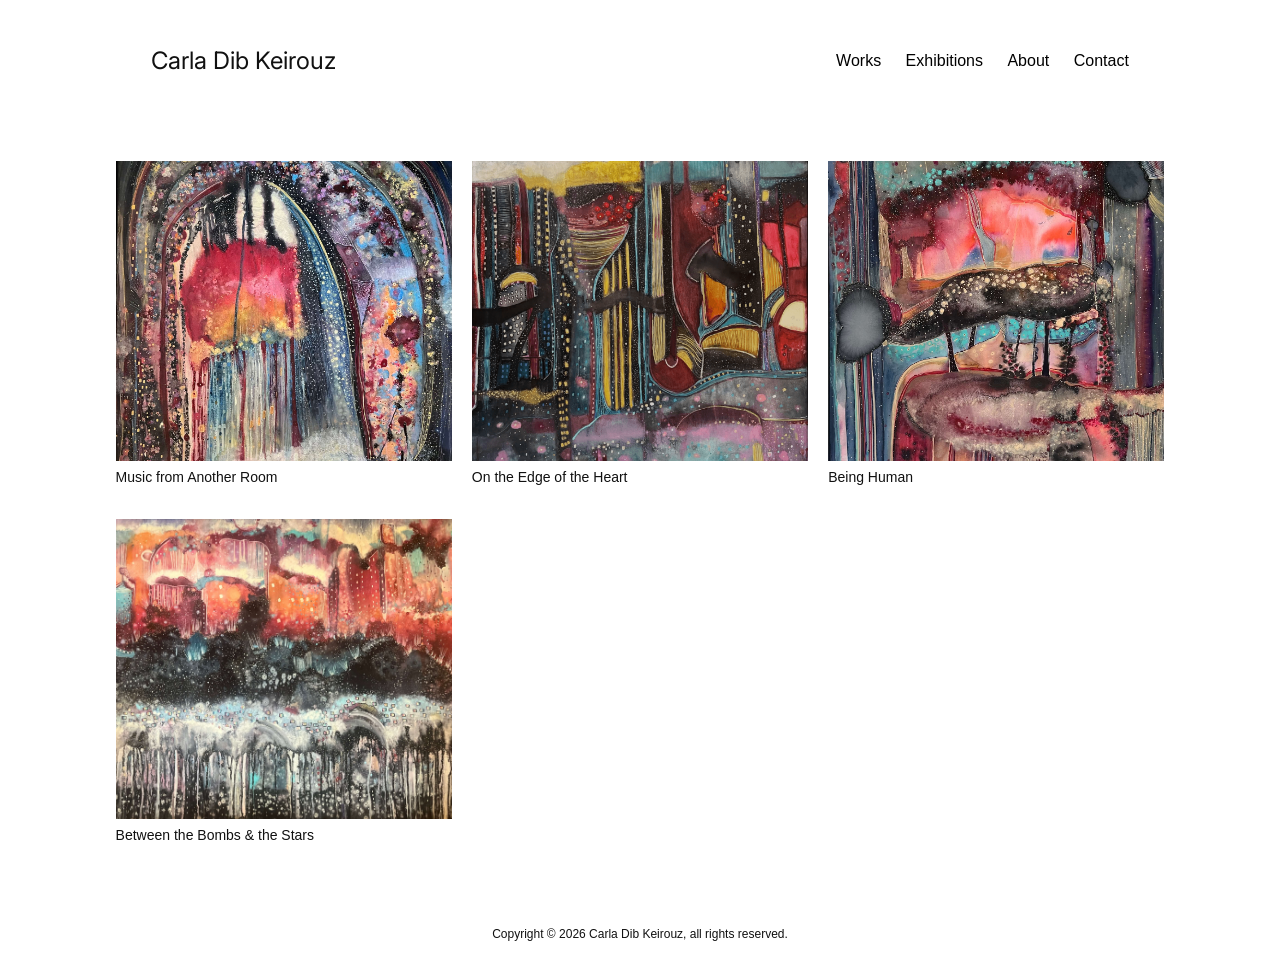
==== index.html @ 70a0453f "initial commit" ====
<!DOCTYPE html>
<html lang="en">
<head>
    <meta charset="UTF-8">
    <meta name="viewport" content="width=device-width, initial-scale=1.0">
    
    <!-- SEO Meta Tags -->
    <title>Carla Dib Keirouz | Artist</title>
    <meta name="description" content="Explore the emotional and vibrant artwork of Carla Dib Keirouz, a contemporary artist specializing in watercolor and mixed media. Discover her studio, exhibitions, and collect her works.">
    <meta name="keywords" content="Carla Dib Keirouz, contemporary artist, watercolor art, mixed media, painting, art portfolio, exhibitions, collect artwork, emotional art">
    <meta name="author" content="Carla Dib Keirouz">

    <!-- Open Graph for Social Sharing -->
    <meta property="og:title" content="Carla Dib Keirouz | Contemporary Artist & Painter">
    <meta property="og:description" content="Discover Carla Dib Keirouz's emotional and vibrant watercolor and mixed media artwork. Explore her portfolio, studio, and collect her creations.">
    <meta property="og:image" content="https://yourdomain.com/og-image.jpg">
    <meta property="og:type" content="website">
    <meta property="og:url" content="https://yourdomain.com">

    <!-- Twitter Card -->
    <meta name="twitter:card" content="summary_large_image">
    <meta name="twitter:title" content="Carla Dib Keirouz | Contemporary Artist & Painter">
    <meta name="twitter:description" content="Explore the emotional and vibrant artwork of Carla Dib Keirouz.">
    <meta name="twitter:image" content="https://yourdomain.com/og-image.jpg">

    <!-- Fonts & Styles -->
    <link rel="preconnect" href="https://fonts.googleapis.com">
    <link rel="preconnect" href="https://fonts.gstatic.com" crossorigin>
    <link href="https://fonts.googleapis.com/css2?family=Inter:wght@400;700&display=swap" rel="stylesheet">
    <link rel="stylesheet" href="https://cdn.jsdelivr.net/npm/swiper@10/swiper-bundle.min.css">
    <link rel="stylesheet" href="css/style.css">
</head>




<body>
	<header>
  <h1 class="logo">Carla Dib Keirouz</h1>

  <nav>
    <a href="index.html">Works</a>
	<a href="exhib.html">Exhibitions</a>
    <a href="about.html">About</a>
    <a href="contact.html">Contact</a>
  </nav>
</header>

<main>

<section class="gallery">

<div class="gallery-item">
  <img src="images/Music from another room.jpeg" class="gallery-img">
  <p class="title">Music from Another Room</p>
</div>

<div class="gallery-item">
  <img src="images/On the edge of the heart.png" class="gallery-img">
  <p class="title">On the Edge of the Heart</p>
</div>

<div class="gallery-item">
  <img src="images/Being Human.jpeg" class="gallery-img">
  <p class="title">Being Human</p>
</div>

<div class="gallery-item">
  <img src="images/Between the bombs & the stars.jpeg" class="gallery-img">
  <p class="title">Between the Bombs & the Stars</p>
</div>



</section>

</main>

<footer>
Copyright © 2026 Carla Dib Keirouz, all rights reserved.
</footer>

<div id="lightbox">
  <span id="close">&times;</span>
  <img id="lightbox-img">
</div>
<script src="js/script.js"></script>

</body>
</html>
---- css/style.css ----
html, body {
  height: 100%;           /* full height */
  margin: 0;              /* remove default margin */
}

body{
  font-family: "Helvetica Neue", Arial, sans-serif;
  color: #111111;
  display: flex;
  flex-direction: column;
  /*font-family: Helvetica, Arial, sans-serif;*/
  margin:0;
  background:white;
  padding-left:2cm;   /* extra left margin */
  padding-right:2cm;  /* extra right margin */
}

header{
  display:flex;
  justify-content:space-between;
  align-items:center;
  padding:30px 2cm;  /* 30px top/bottom, 2cm left/right */
}

main, .about, .exhibitions {
  flex: 1;  /* takes remaining space, pushes footer to bottom */
}

.logo{
  font-size:24px;
  font-family: "Inter", sans-serif;
  font-weight: 400; /* Regular */
  color: #111111; /* same dark text for consistency */
}

.bold-year {
  font-weight: bold;
}

nav a{
margin-left:20px;
text-decoration:none;
color:black;
}

.gallery{
display:grid;
grid-template-columns:repeat(3,1fr);
gap:20px;
padding:40px;
}

.gallery-item{
display:flex;
flex-direction:column;
}

.gallery-img{
width:100%;
height:300px;
object-fit:cover;
cursor:pointer;
}

.title{
font-size:14px;
margin-top:8px;
text-align:left;
}

.about{
max-width:700px;
margin:auto;
padding:40px;
}

.aboutcontact {
text-align: center;
}

footer{
padding:30px;
text-align:center;
font-size:12px;
}
#lightbox{
position:fixed;
top:0;
left:0;
width:100%;
height:100%;
background:rgba(0,0,0,0.9);
display:none;
align-items:center;
justify-content:center;
z-index:1000;
}

#lightbox img{
max-width:90%;
max-height:90%;
}

#close{
position:absolute;
top:30px;
right:40px;
font-size:40px;
color:white;
cursor:pointer;
}



.exhibitions {
    padding-left: 2cm;
}

a[href^="mailto:"] {
  color: inherit;        /* same color as surrounding text */
  text-decoration: none; /* remove underline */
  font-weight: inherit;  /* match surrounding font weight */
  cursor: pointer;       /* shows pointer on hover, indicates it’s clickable */
}
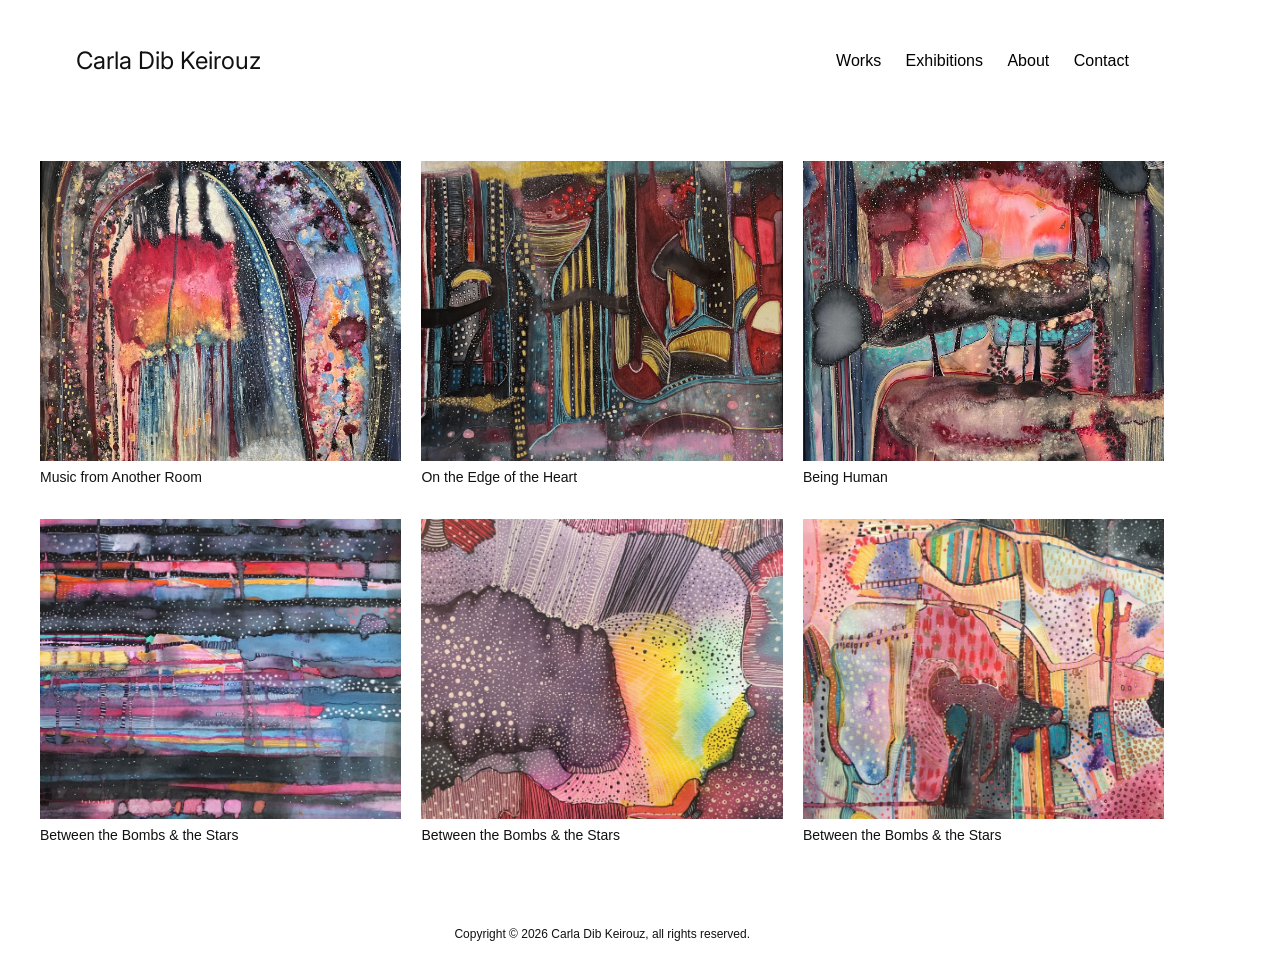
==== commit b3a6e498: "second" ====
--- a/index.html
+++ b/index.html
@@ -66,11 +66,19 @@
 </div>
 
 <div class="gallery-item">
-  <img src="images/Between the bombs & the stars.jpeg" class="gallery-img">
+  <img src="images/CDK13.jpg" class="gallery-img">
   <p class="title">Between the Bombs & the Stars</p>
 </div>
 
+<div class="gallery-item">
+  <img src="images/CDK12.jpg" class="gallery-img">
+  <p class="title">Between the Bombs & the Stars</p>
+</div>
 
+<div class="gallery-item">
+  <img src="images/CDK11.jpg" class="gallery-img">
+  <p class="title">Between the Bombs & the Stars</p>
+</div>
 
 </section>
 
--- a/css/style.css
+++ b/css/style.css
@@ -11,6 +11,7 @@
   /*font-family: Helvetica, Arial, sans-serif;*/
   margin:0;
   background:white;
+  /*background: url("../images/GRAIN2.jpg") no-repeat center center fixed;*/git
   padding-left:2cm;   /* extra left margin */
   padding-right:2cm;  /* extra right margin */
 }
